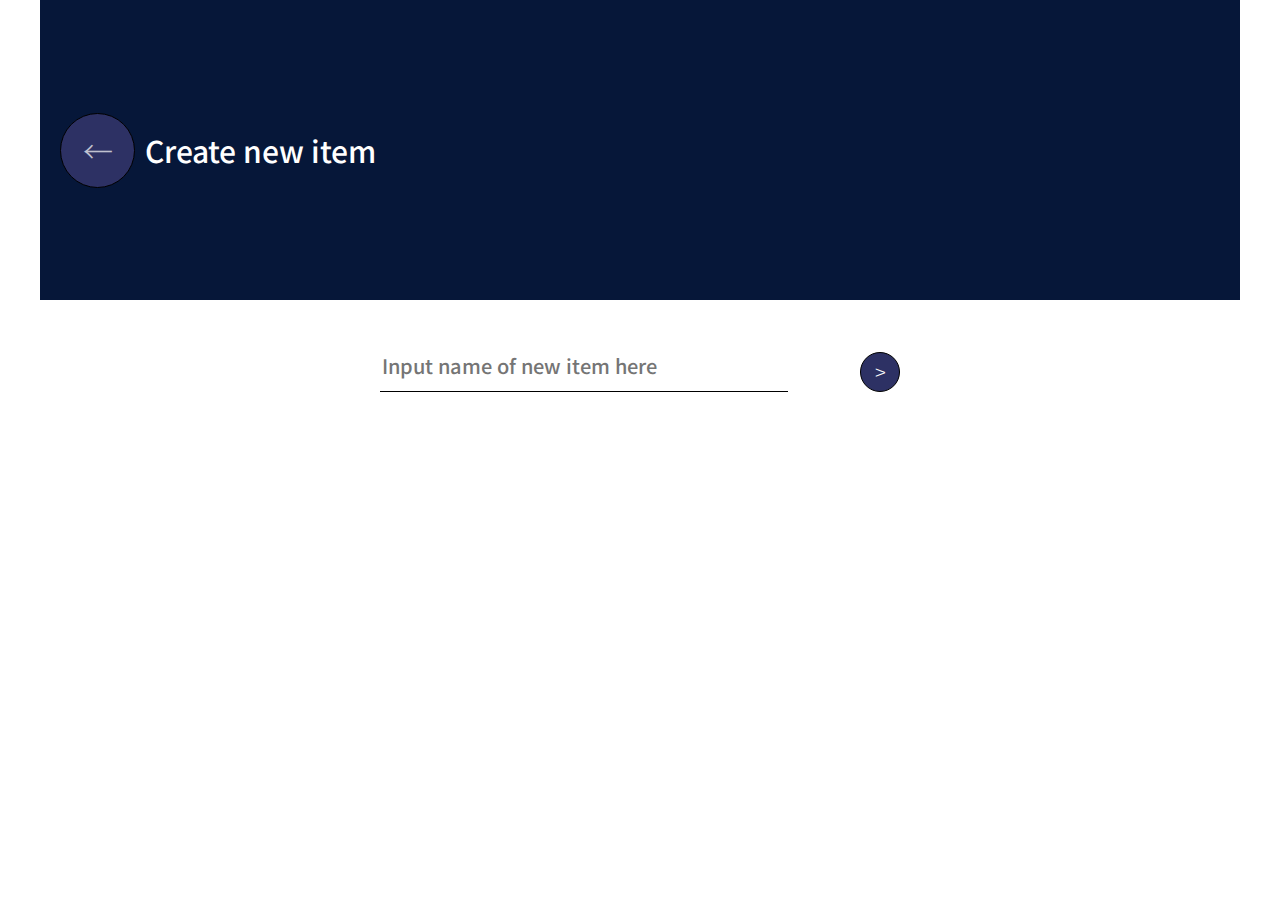
==== newitem.html @ 6b39e0bf "first commit" ====
<!DOCTYPE html>
<html lang="en">
<head>
    <meta charset="UTF-8">
    <meta name="viewport" content="width=device-width, initial-scale=1.0">
    <link rel="stylesheet" href="css/newitem/style.css">
    <link href="https://fonts.googleapis.com/css2?family=Noto+Sans+JP:wght@100;300;400;500;700;900&display=swap" rel="stylesheet">
    <title>New Item</title>
</head>
<body>
    <header class="header">
        <div class="container">
            <div class="header-blocks">
                <div class="header-block">
                    <div class="header-block_button">
                        <button onclick='location.href = "index.html"' id="button-to-main"><p>&#8592</p></button>
                    </div>
                    <div class="header-block_text">
                        Create new item
                    </div>
                </div>
            </div>
        </div>
    </header>

    <div class="input">
        <div class="container">
            <div class="input-block">
                <div class="input-block_area">
                    <input type="text" placeholder = "Input name of new item here" size="30" id = "createItem">
                    <div class="border"></div>
                </div>
                <div class="input-block_button">
                    <button id = "create"><p>></p></button>
                </div>
            </div>
        </div>
    </div>

    <script src="js/createItem.js"></script>
    <script src="js/mainButton.js"></script>
</body>
</html>
---- css/newitem/style.css ----
.header-blocks {
  background-color: #061739;
  height: 300px;
  display: -webkit-box;
  display: -ms-flexbox;
  display: flex;
  -webkit-box-align: center;
      -ms-flex-align: center;
          align-items: center;
}

.header-block {
  margin-left: 20px;
  display: -webkit-box;
  display: -ms-flexbox;
  display: flex;
  -webkit-box-orient: horizontal;
  -webkit-box-direction: normal;
      -ms-flex-direction: row;
          flex-direction: row;
}

.header-block_button button {
  width: 75px;
  height: 75px;
  border-radius: 50%;
  border: 1px solid;
  background-color: #2d3164;
  outline: 0;
}

.header-block_button p {
  height: 50px;
  font-family: 'Noto Sans JP', sans-serif;
  font-weight: 300;
  font-size: 30px;
  text-align: center;
  color: #ffffff;
  opacity: 0.7;
  margin: 0;
  display: -webkit-box;
  display: -ms-flexbox;
  display: flex;
  -webkit-box-pack: center;
      -ms-flex-pack: center;
          justify-content: center;
  -webkit-box-align: center;
      -ms-flex-align: center;
          align-items: center;
}

.header-block_button p:hover {
  opacity: 1;
}

.header-block_text {
  font-family: 'Noto Sans JP', sans-serif;
  font-weight: 500;
  font-size: 30px;
  color: #ffffff;
  margin-left: 10px;
  display: -webkit-box;
  display: -ms-flexbox;
  display: flex;
  -webkit-box-align: center;
      -ms-flex-align: center;
          align-items: center;
}

.input-block {
  display: -webkit-box;
  display: -ms-flexbox;
  display: flex;
  -webkit-box-orient: horizontal;
  -webkit-box-direction: normal;
      -ms-flex-direction: row;
          flex-direction: row;
  -webkit-box-pack: center;
      -ms-flex-pack: center;
          justify-content: center;
}

.input-block_area {
  margin-top: 50px;
  width: 40%;
}

.input-block_area input {
  border: none;
  outline: none;
  font-family: 'Noto Sans JP', sans-serif;
  font-weight: 500;
  font-size: 20px;
}

.input-block_button {
  display: -webkit-box;
  display: -ms-flexbox;
  display: flex;
  -webkit-box-align: end;
      -ms-flex-align: end;
          align-items: flex-end;
}

.input-block_button button {
  width: 40px;
  height: 40px;
  border-radius: 50%;
  border: 1px solid;
  background-color: #2d3164;
  outline: 0;
}

.input-block_button p {
  height: 30px;
  font-family: 'Noto Sans JP', sans-serif;
  font-weight: 300;
  font-size: 20px;
  color: #ffffff;
  margin: 0;
  display: -webkit-box;
  display: -ms-flexbox;
  display: flex;
  -webkit-box-pack: center;
      -ms-flex-pack: center;
          justify-content: center;
}

.input-block_button p:hover {
  opacity: 1;
}

.border {
  margin-top: 10px;
  border-bottom: 1px solid;
  width: 85%;
}

body {
  margin: 0;
  padding: 0;
}

body .container {
  max-width: 1200px;
  margin: 0 auto;
}
/*# sourceMappingURL=style.css.map */
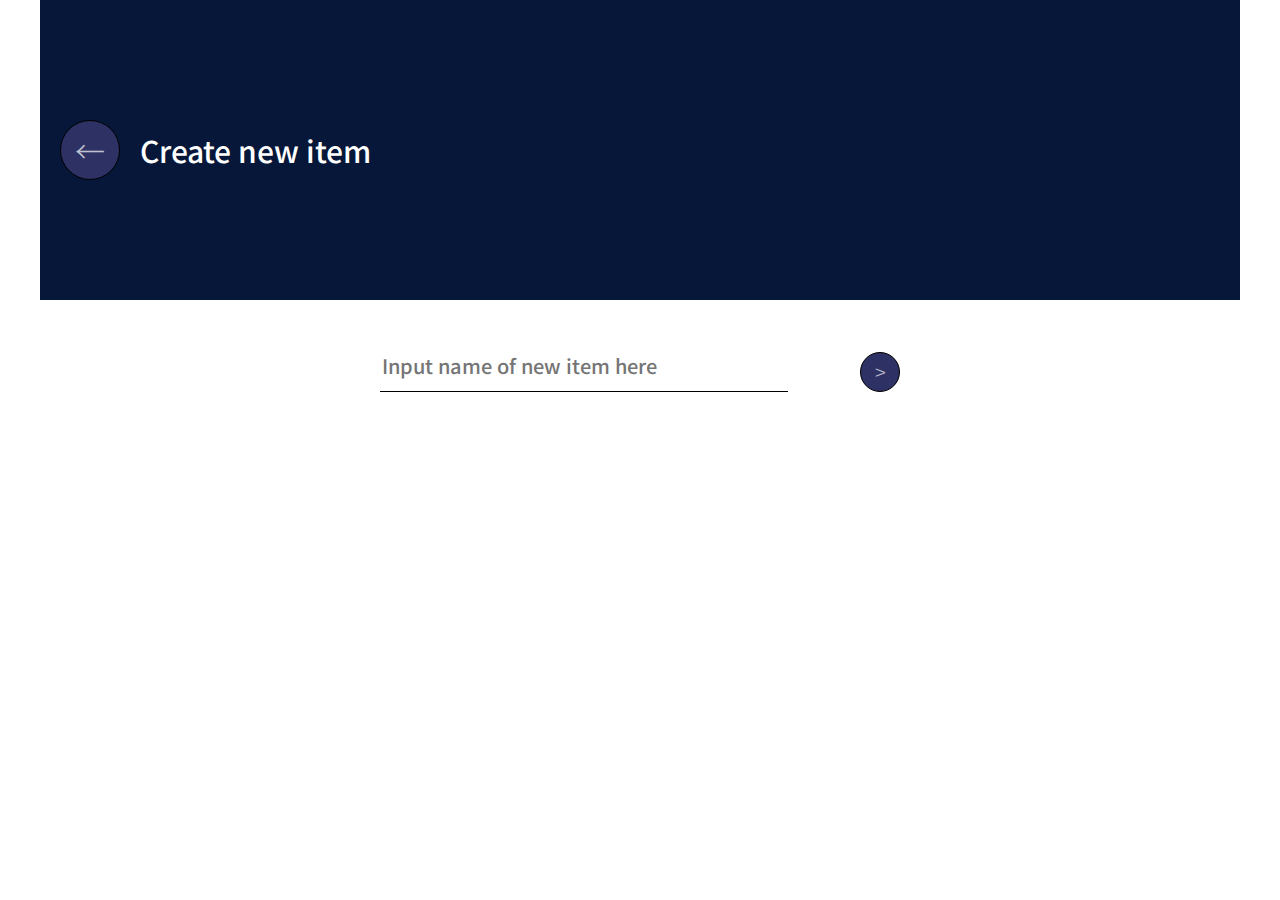
==== commit e5646cd7: "rabotaet" ====
--- a/newitem.html
+++ b/newitem.html
@@ -27,11 +27,11 @@
         <div class="container">
             <div class="input-block">
                 <div class="input-block_area">
-                    <input type="text" placeholder = "Input name of new item here" size="30" id = "createItem">
+                    <input type="text" placeholder = "Input name of new item here" size="30" id="create-item-input">
                     <div class="border"></div>
                 </div>
                 <div class="input-block_button">
-                    <button id = "create"><p>></p></button>
+                    <button id="create-item-button"><p>></p></button>
                 </div>
             </div>
         </div>
--- a/css/newitem/style.css
+++ b/css/newitem/style.css
@@ -20,9 +20,13 @@
           flex-direction: row;
 }
 
+.header-block_button {
+  width: 80px;
+}
+
 .header-block_button button {
-  width: 75px;
-  height: 75px;
+  width: 60px;
+  height: 60px;
   border-radius: 50%;
   border: 1px solid;
   background-color: #2d3164;
@@ -58,7 +62,6 @@
   font-weight: 500;
   font-size: 30px;
   color: #ffffff;
-  margin-left: 10px;
   display: -webkit-box;
   display: -ms-flexbox;
   display: flex;
@@ -124,6 +127,7 @@
   -webkit-box-pack: center;
       -ms-flex-pack: center;
           justify-content: center;
+  opacity: 0.7;
 }
 
 .input-block_button p:hover {
